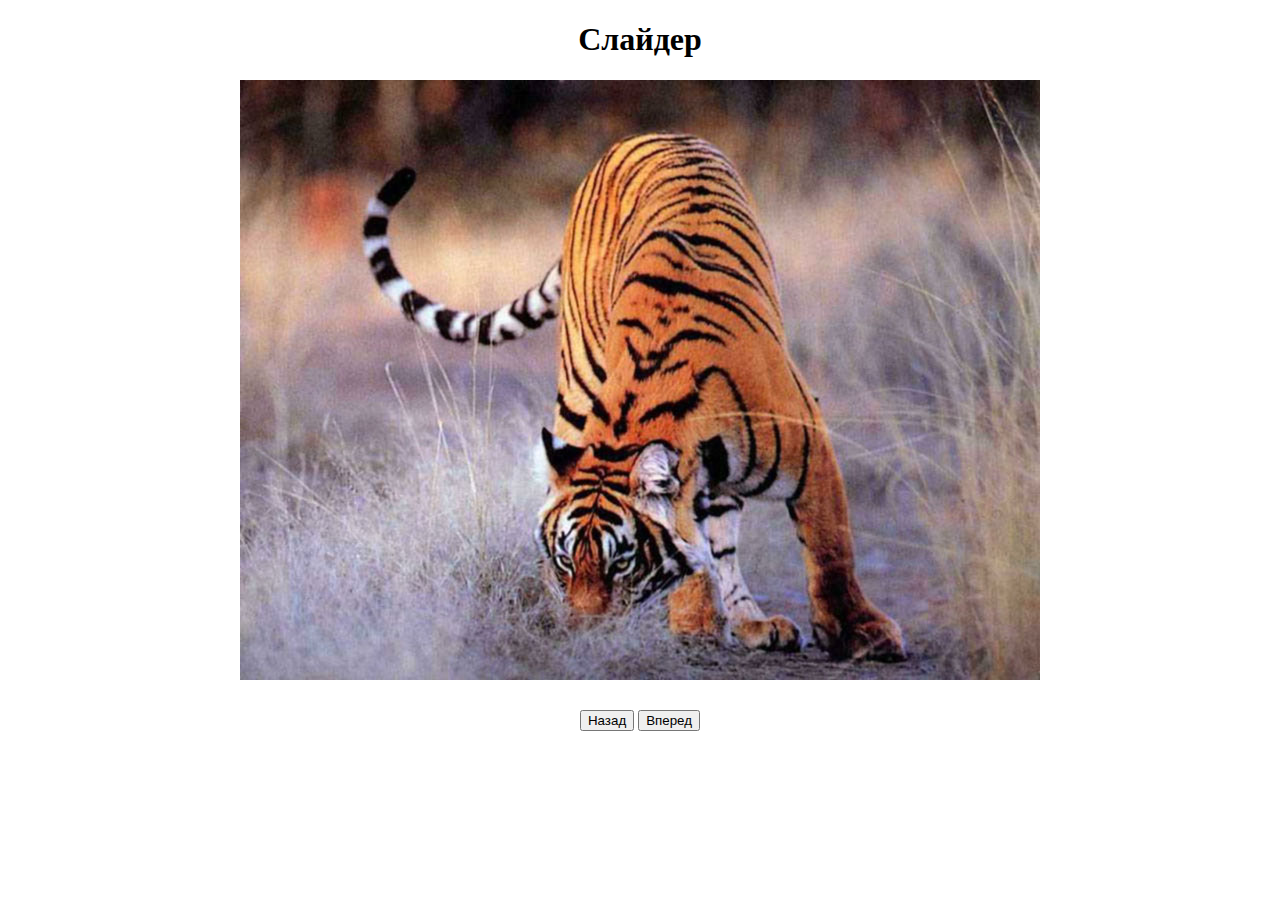
==== Slider OOP/index.html @ 2a81d89f "First commit" ====
<!DOCTYPE html>
<html lang="ru">
<head>
    <meta charset="UTF-8">
    <title>Слайдер</title>
    <link rel="stylesheet" href="css/style.css">
</head>
<body>

<div id="gallery">
    <h1>Слайдер</h1>
    <div class="photos">
        <img src="img/1.jpg" alt="photo" class="showed">
        <img src="img/2.jpg" alt="photo">
        <img src="img/3.jpg" alt="photo">
        <img src="img/4.jpg" alt="photo">
        <img src="img/5.jpg" alt="photo">
        <img src="img/6.jpg" alt="photo">
        <img src="img/7.jpg" alt="photo">
        <img src="img/8.jpg" alt="photo">
        <img src="img/9.jpg" alt="photo">
        <img src="img/10.jpg" alt="photo">
    </div>
    <div class="buttons">
        <button name="btn-prev" class="prev">Назад</button>
        <button name="btn-next" class="next">Вперед</button>
    </div>
</div>

<script src="script.js"></script>
</body>
</html>
---- Slider OOP/css/style.css ----
body {
    margin: 0;
    padding: 0;
}

#gallery {
    width: 800px;
    margin: 0 auto;
    text-align: center;
}

#gallery .photos {
    position: relative;
    height: 600px;
}

#gallery .photos img {
    width: 100%;
    /*display: none;*/
    position: absolute;
    left: 0;
    opacity: 0;
    transition: opacity 2s;
}

#gallery .photos img.showed {
    opacity: 1;
}


.buttons {
    margin-top: 30px;
}
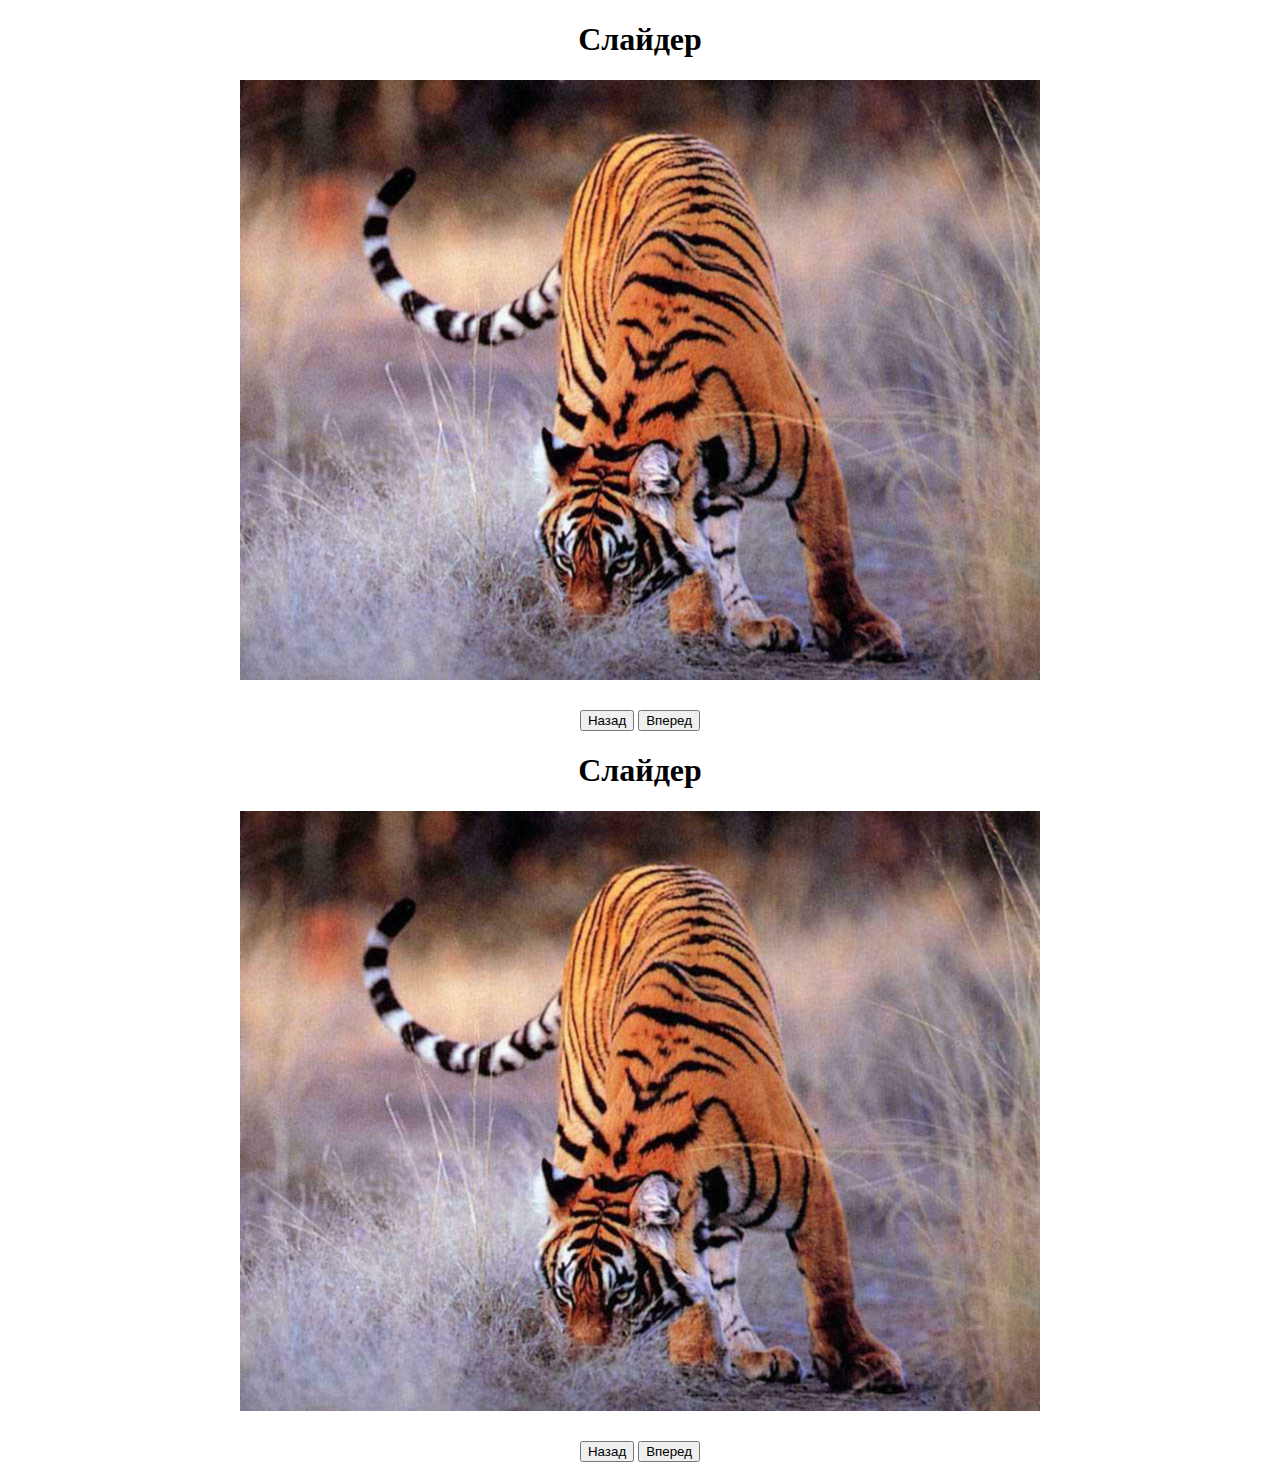
==== commit 1764c474: "Slider OOP" ====
--- a/Slider OOP/index.html
+++ b/Slider OOP/index.html
@@ -7,7 +7,27 @@
 </head>
 <body>
 
-<div id="gallery">
+<div class="gallery gallery-1">
+    <h1>Слайдер</h1>
+    <div class="photos">
+        <img src="img/1.jpg" alt="photo" class="showed">
+        <img src="img/2.jpg" alt="photo">
+        <img src="img/3.jpg" alt="photo">
+        <img src="img/4.jpg" alt="photo">
+        <img src="img/5.jpg" alt="photo">
+        <img src="img/6.jpg" alt="photo">
+        <img src="img/7.jpg" alt="photo">
+        <img src="img/8.jpg" alt="photo">
+        <img src="img/9.jpg" alt="photo">
+        <img src="img/10.jpg" alt="photo">
+    </div>
+    <div class="buttons">
+        <button name="btn-prev" class="prev">Назад</button>
+        <button name="btn-next" class="next">Вперед</button>
+    </div>
+</div>
+
+<div class="gallery gallery-2">
     <h1>Слайдер</h1>
     <div class="photos">
         <img src="img/1.jpg" alt="photo" class="showed">
--- a/Slider OOP/css/style.css
+++ b/Slider OOP/css/style.css
@@ -3,18 +3,18 @@
     padding: 0;
 }
 
-#gallery {
+.gallery {
     width: 800px;
     margin: 0 auto;
     text-align: center;
 }
 
-#gallery .photos {
+.gallery .photos {
     position: relative;
     height: 600px;
 }
 
-#gallery .photos img {
+.gallery .photos img {
     width: 100%;
     /*display: none;*/
     position: absolute;
@@ -23,7 +23,7 @@
     transition: opacity 2s;
 }
 
-#gallery .photos img.showed {
+.gallery .photos img.showed {
     opacity: 1;
 }
 
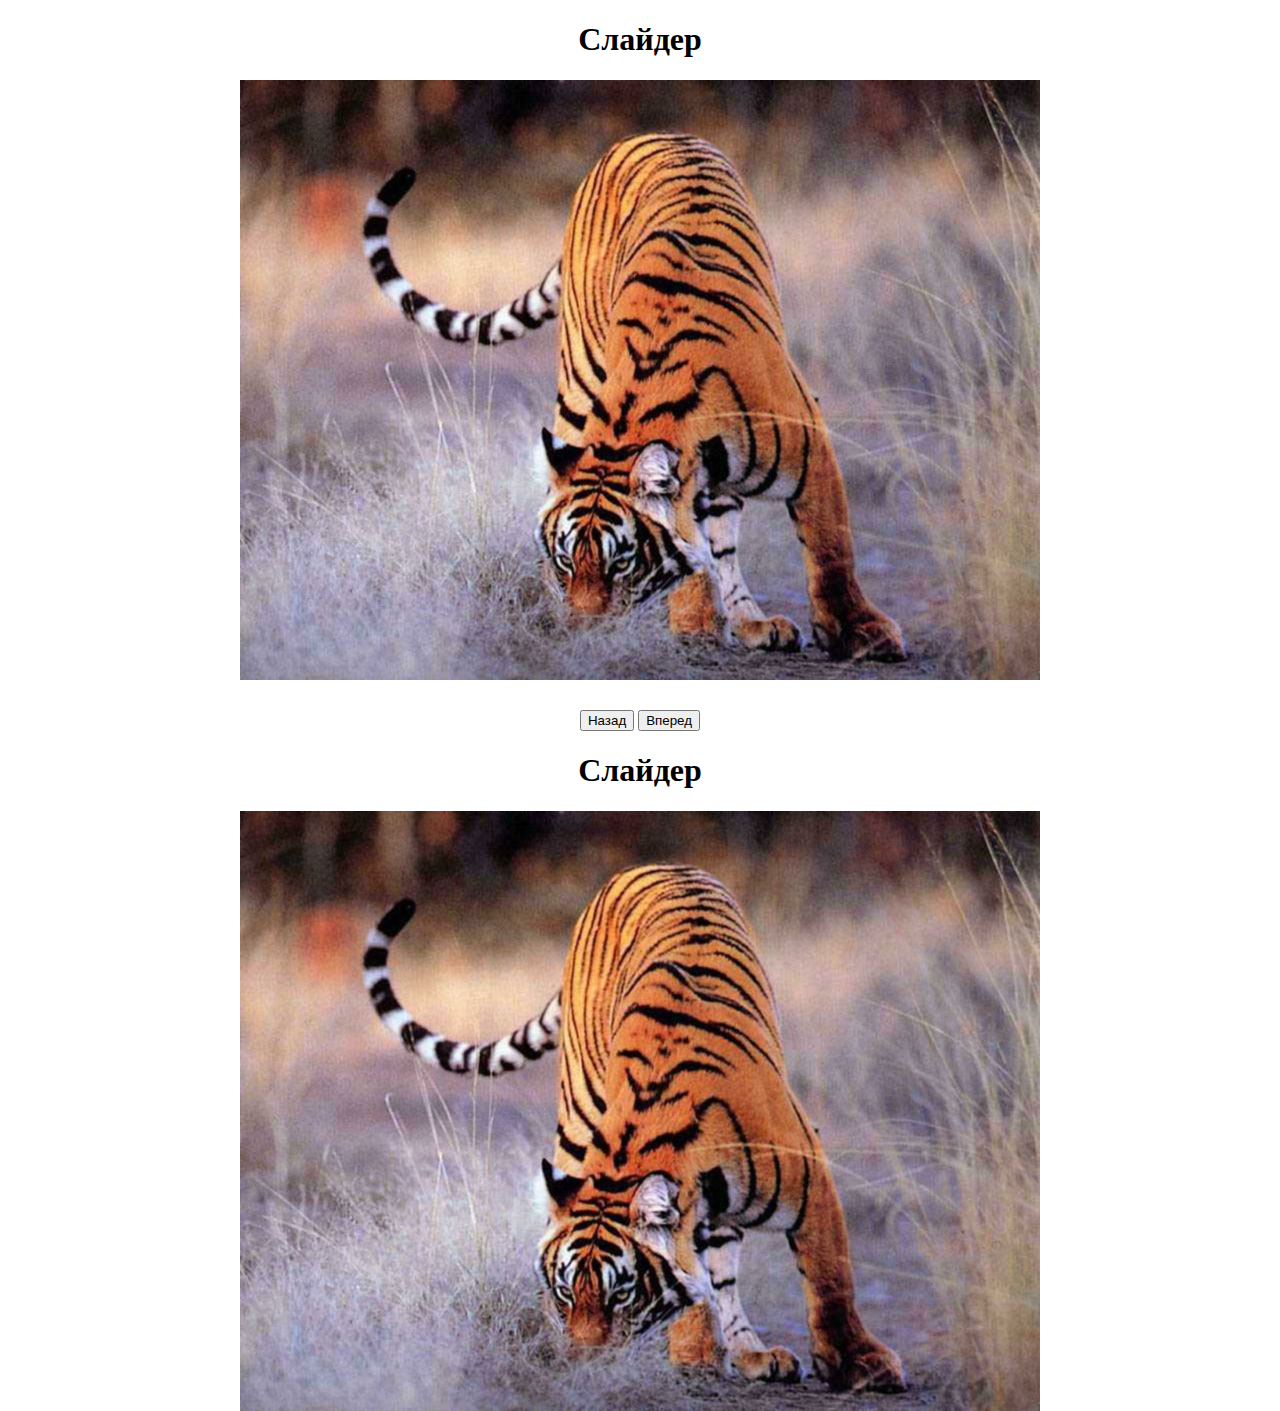
==== commit ada43c82: "Slider OOP modify" ====
--- a/Slider OOP/index.html
+++ b/Slider OOP/index.html
@@ -41,10 +41,10 @@
         <img src="img/9.jpg" alt="photo">
         <img src="img/10.jpg" alt="photo">
     </div>
-    <div class="buttons">
+    <!--<div class="buttons">
         <button name="btn-prev" class="prev">Назад</button>
         <button name="btn-next" class="next">Вперед</button>
-    </div>
+    </div>-->
 </div>
 
 <script src="script.js"></script>
